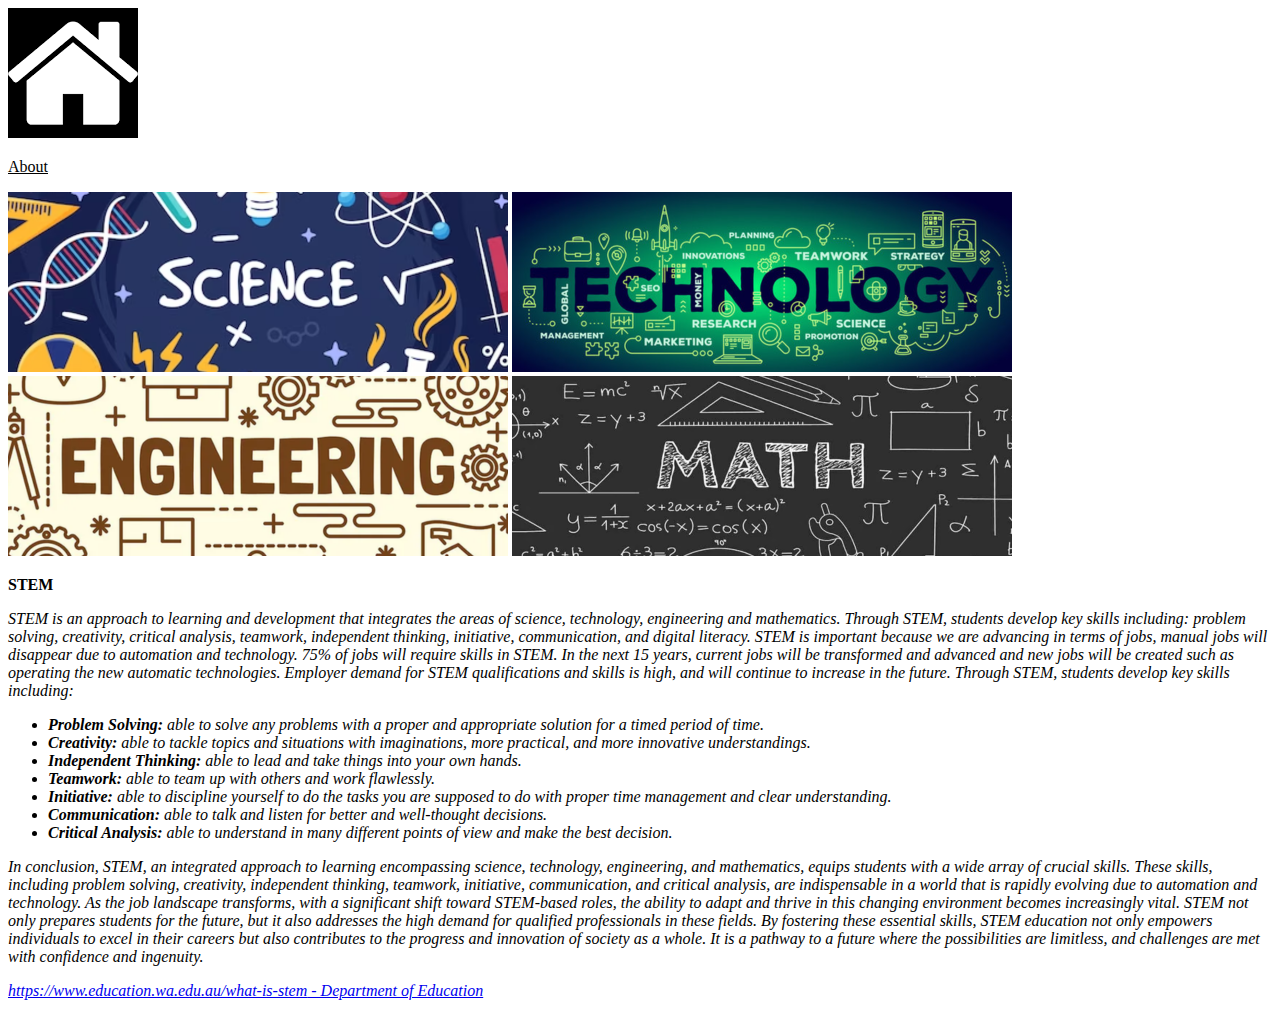
==== explain.html @ 877b98ac "Update and rename ez.html to explain.html" ====
<!DOCTYPE html>
	<html>
		<head>
			<title>What is STEM?</title>
		</head>
		<body>
			<div class="header">
				<a href="index.html">
					<img src="home.png">
				</a>
				<p><u>About</u></p>
			</div>
			<img id="science" src="science.png">
			<img id="tech" src="tech.png">
			<img id="engineering" src="engineering.png">
			<img id="mathematics" src="mathematics.png">
			<p id="titlez"><b>STEM</b></p>
			<div class="content">
				<p><i>STEM is an approach to learning and development that integrates the areas of science, technology, engineering and mathematics. Through STEM, students develop key skills including: problem solving, creativity, critical analysis, teamwork, independent thinking, initiative, communication, and digital literacy. STEM is important because we are advancing in terms of jobs, manual jobs will disappear due to automation and technology. 75% of jobs will require skills in STEM. In the next 15 years, current jobs will be transformed and advanced and new jobs will be created such as operating the new automatic technologies. Employer demand for STEM qualifications and skills is high, and will continue to increase in the future. Through STEM, students develop key skills including:<i><p>
				<ul>
					<li><b>Problem Solving:</b> able to solve any problems with a proper and appropriate solution for a timed period of time.</li>
					<li><b>Creativity:</b> able to tackle topics and situations with imaginations, more practical, and more innovative understandings.</li>
					<li><b>Independent Thinking:</b> able to lead and take things into your own hands.</li>
					<li><b>Teamwork:</b> able to team up with others and work flawlessly.</li>
					<li><b>Initiative:</b> able to discipline yourself to do the tasks you are supposed to do with proper time management and clear understanding.</li>
					<li><b>Communication:</b> able to talk and listen for better and well-thought decisions.</li>
					<li><b>Critical Analysis:</b> able to understand in many different points of view and make the best decision.</li>
				</ul>
				<p><i>In conclusion, STEM, an integrated approach to learning encompassing science, technology, engineering, and mathematics, equips students with a wide array of crucial skills. These skills, including problem solving, creativity, independent thinking, teamwork, initiative, communication, and critical analysis, are indispensable in a world that is rapidly evolving due to automation and technology. As the job landscape transforms, with a significant shift toward STEM-based roles, the ability to adapt and thrive in this changing environment becomes increasingly vital. STEM not only prepares students for the future, but it also addresses the high demand for qualified professionals in these fields. By fostering these essential skills, STEM education not only empowers individuals to excel in their careers but also contributes to the progress and innovation of society as a whole. It is a pathway to a future where the possibilities are limitless, and challenges are met with confidence and ingenuity.</i></p>
			</div>
			<a href="https://www.education.wa.edu.au/what-is-stem">
				<p id="source"><i><u>https://www.education.wa.edu.au/what-is-stem</u> - Department of Education </i></p>
			</a>
		</body>
	</html>
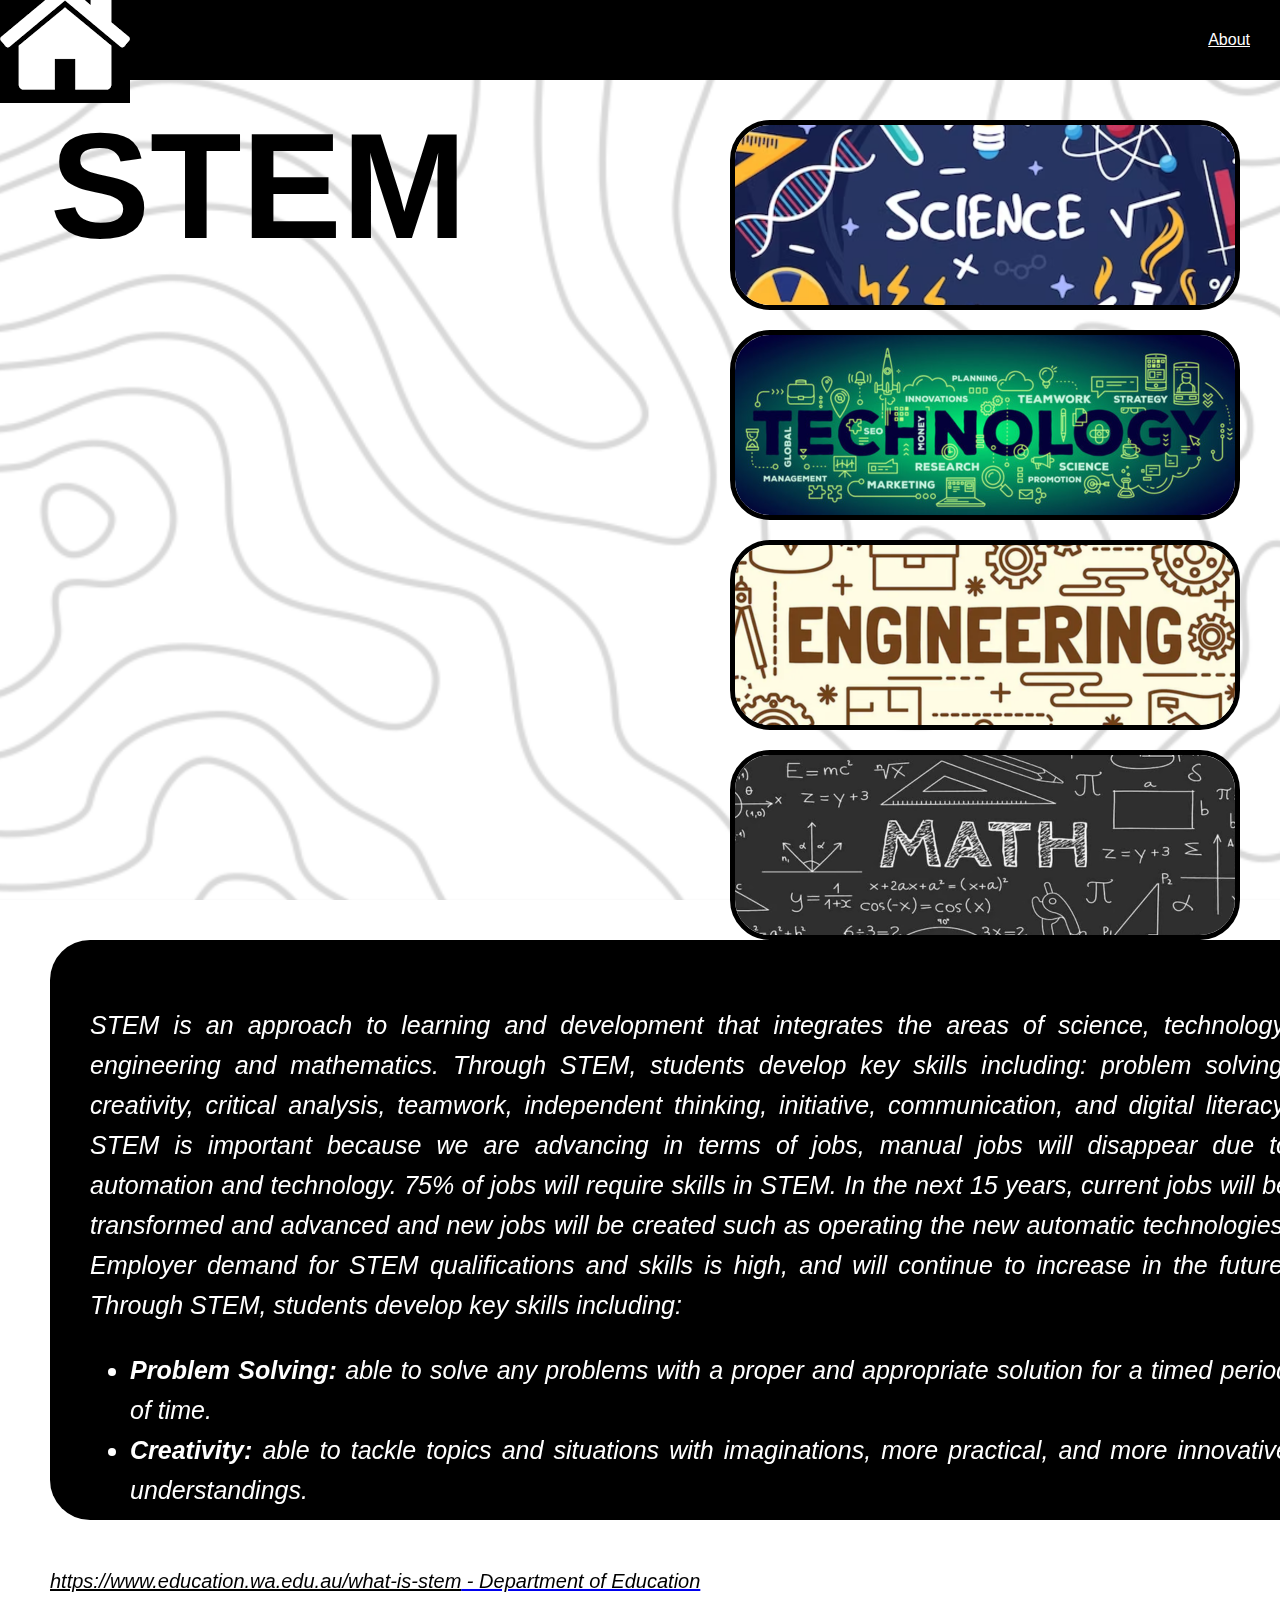
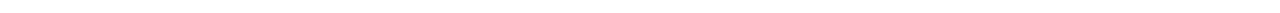
==== commit 623f0437: "Update explain.html" ====
--- a/explain.html
+++ b/explain.html
@@ -2,14 +2,15 @@
 	<html>
 		<head>
 			<title>What is STEM?</title>
+			<link rel="stylesheet" href="explain styles.css">
 		</head>
 		<body>
-			<div class="header">
+			<header>
 				<a href="index.html">
 					<img src="home.png">
 				</a>
 				<p><u>About</u></p>
-			</div>
+			</header>
 			<img id="science" src="science.png">
 			<img id="tech" src="tech.png">
 			<img id="engineering" src="engineering.png">
--- a/explain styles.css
+++ b/explain styles.css
@@ -0,0 +1,72 @@
+body{
+	margin: 0;
+	padding: 0;
+	background-image: url("picture.png");
+	background-attachment: fixed;
+	background-repeat: no-repeat;
+	background-position: center;
+	background-size: cover;
+}
+header{
+	top: 0;
+	left: 0;
+	position: fixed;
+	width: 100%;
+	background-color: black;
+	height: 80px;
+	display: flex;
+	align-items: center;
+}
+header p{
+	margin-left: auto;
+	margin-right: 30px;
+	text-align: right;
+	color: white;
+	font-family: 'Tahoma', sans-serif;
+}
+header .back{
+	margin-left: 20px;
+	width: 50px;
+	float: left;
+	position: relative;
+}
+#titlez{
+	margin-top: 100px;
+	margin-left: 50px;
+	font-size: 150px;
+	font-family: 'Trebuchet MS', sans-serif;
+	font-weight: bolder;
+}
+.content{
+	margin-top: -150px;
+	margin-left: 50px;
+	width: 1200px;
+	padding: 40px;
+	border-radius: 40px;
+	color: white;
+	background-color: black;
+	font-size: 25px;
+	font-family: 'Century Gothic', sans-serif;
+	text-align: justify;
+	line-height: 40px;
+	overflow: scroll;
+	height: 500px;
+}
+#source{
+	margin-left: 50px;
+	margin-top: 50px;
+	font-family: 'Tahoma', sans-serif;
+	font-size: 20px;
+	color: black;
+}
+#science, #tech, #engineering, #mathematics{
+	margin-right: 40px;
+	float: right;
+	width: 500px;
+	height: 180px;
+	border: 5px solid black;
+	border-radius: 40px;
+	display: block;
+	clear: both;
+	margin-top: 20px;
+}
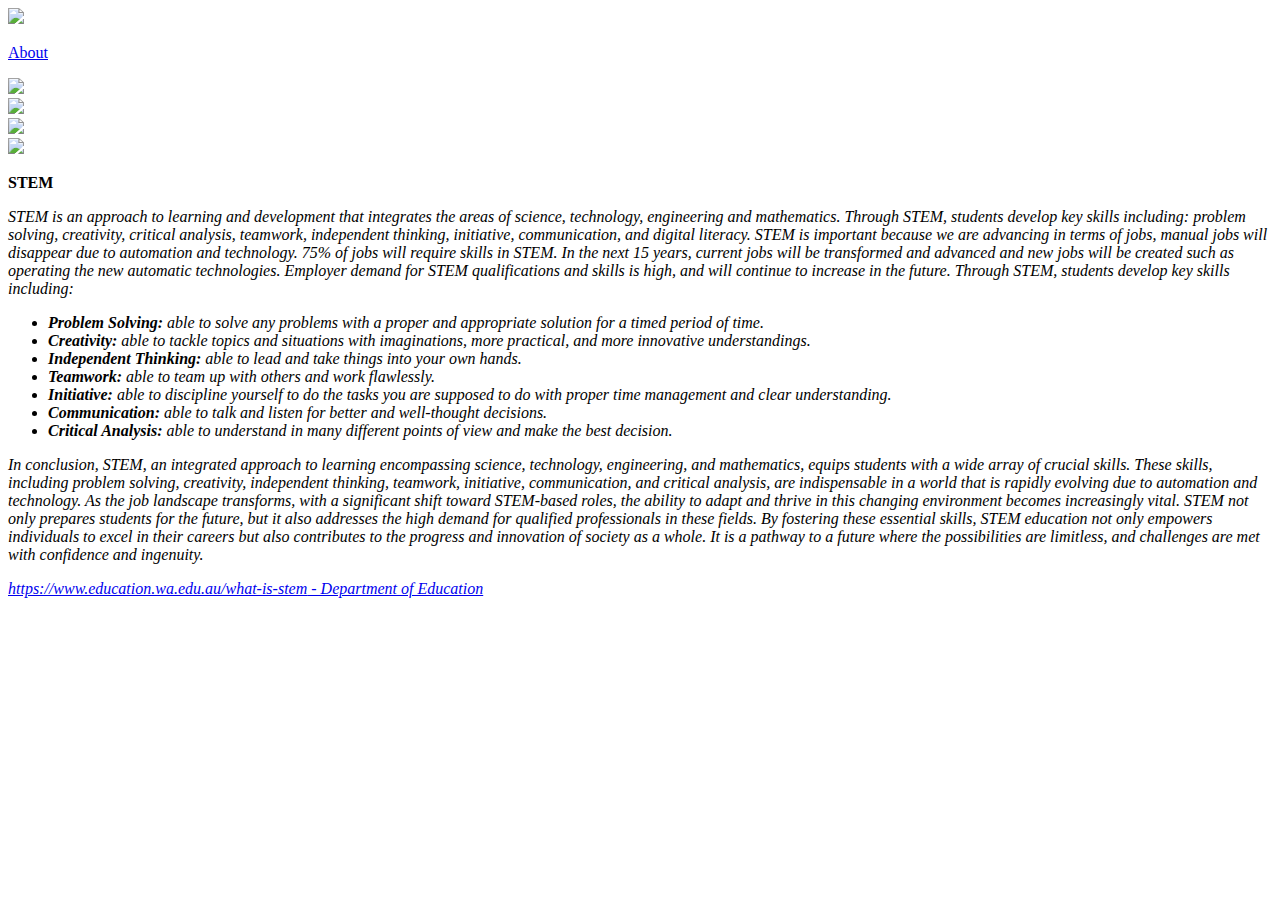
==== commit d3e74fdd: "Add files via upload" ====
--- a/explain.html
+++ b/explain.html
@@ -2,20 +2,41 @@
 	<html>
 		<head>
 			<title>What is STEM?</title>
-			<link rel="stylesheet" href="explain styles.css">
+			<link rel="stylesheet" href="../css/styles.css">
 		</head>
 		<body>
 			<header>
-				<a href="index.html">
-					<img src="home.png">
+				<a href="../index.html">
+					<img src="../images/home.png" class="back">
 				</a>
-				<p><u>About</u></p>
+				<div class="about">
+					<a href="about.html">
+						<p><u>About</u></p>
+					</a>
+				</div>
 			</header>
-			<img id="science" src="science.png">
-			<img id="tech" src="tech.png">
-			<img id="engineering" src="engineering.png">
-			<img id="mathematics" src="mathematics.png">
+			<nav>
+				<div class="sci">
+					<a href="science.html">
+						<img src="../images/science.png">
+					</a>
+				</div>
+				<div class="tech">
+					<a href="technology.html">
+						<img src="../images/tech.png">
+					</a>
+				</div>
+				<div class="engr">
+					<a href="engineering.html">
+						<img src="../images/engineering.png">
+					</a>
+				</div>
+				<div class="math">
+					<img src="../images/mathematics.png">
+				</div>
+			</nav>
 			<p id="titlez"><b>STEM</b></p>
+			<div id="line"></div>
 			<div class="content">
 				<p><i>STEM is an approach to learning and development that integrates the areas of science, technology, engineering and mathematics. Through STEM, students develop key skills including: problem solving, creativity, critical analysis, teamwork, independent thinking, initiative, communication, and digital literacy. STEM is important because we are advancing in terms of jobs, manual jobs will disappear due to automation and technology. 75% of jobs will require skills in STEM. In the next 15 years, current jobs will be transformed and advanced and new jobs will be created such as operating the new automatic technologies. Employer demand for STEM qualifications and skills is high, and will continue to increase in the future. Through STEM, students develop key skills including:<i><p>
 				<ul>
@@ -29,8 +50,10 @@
 				</ul>
 				<p><i>In conclusion, STEM, an integrated approach to learning encompassing science, technology, engineering, and mathematics, equips students with a wide array of crucial skills. These skills, including problem solving, creativity, independent thinking, teamwork, initiative, communication, and critical analysis, are indispensable in a world that is rapidly evolving due to automation and technology. As the job landscape transforms, with a significant shift toward STEM-based roles, the ability to adapt and thrive in this changing environment becomes increasingly vital. STEM not only prepares students for the future, but it also addresses the high demand for qualified professionals in these fields. By fostering these essential skills, STEM education not only empowers individuals to excel in their careers but also contributes to the progress and innovation of society as a whole. It is a pathway to a future where the possibilities are limitless, and challenges are met with confidence and ingenuity.</i></p>
 			</div>
-			<a href="https://www.education.wa.edu.au/what-is-stem">
-				<p id="source"><i><u>https://www.education.wa.edu.au/what-is-stem</u> - Department of Education </i></p>
-			</a>
+			<div class="link">
+				<a href="https://www.education.wa.edu.au/what-is-stem">
+					<p><i><u>https://www.education.wa.edu.au/what-is-stem</u> - Department of Education </i></p>
+				</a>
+			</div
 		</body>
 	</html>
